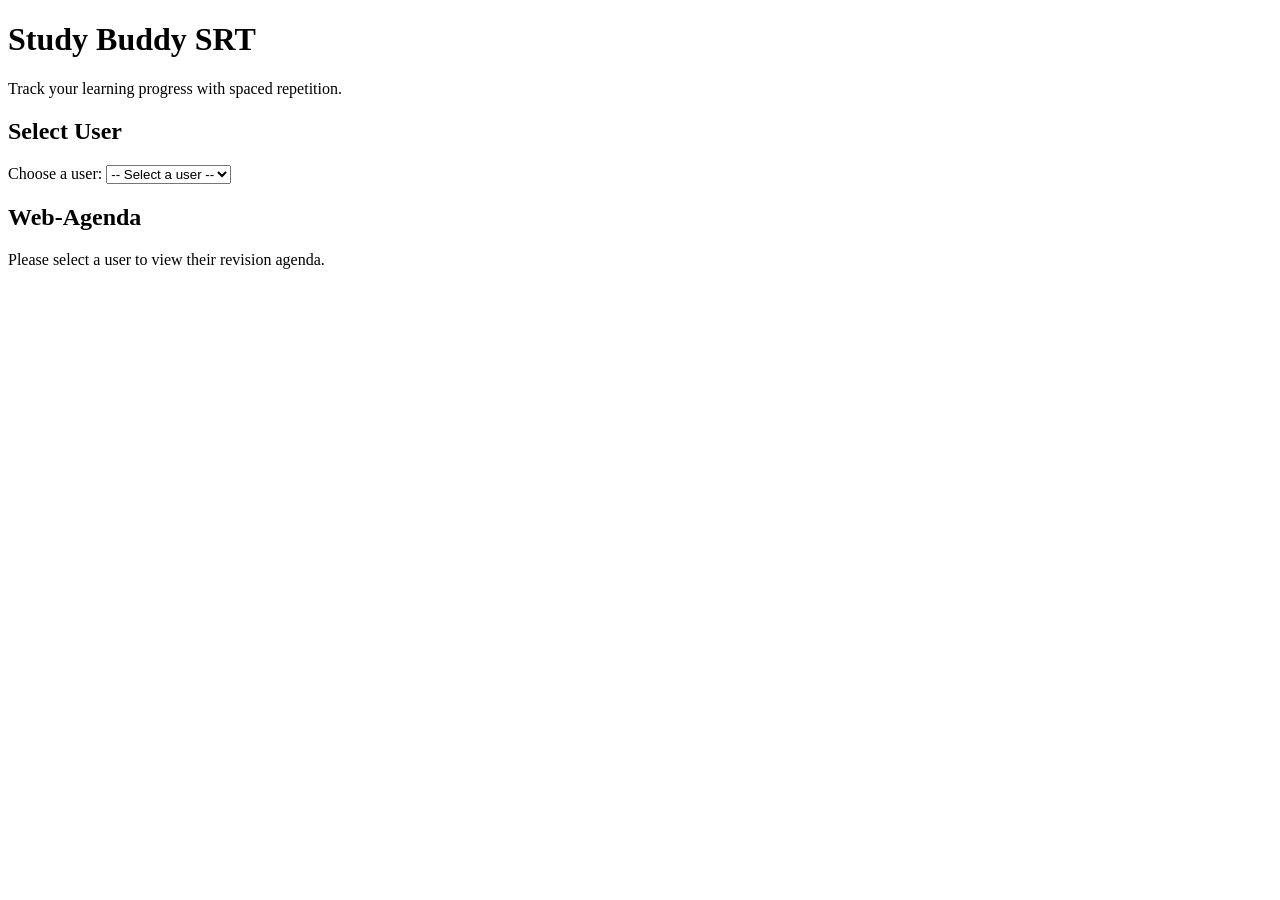
==== index.html @ 8ac7583f "created the section for the first requirement of the agenda. Here, the pop up message shows telling " ====
<!DOCTYPE html>
<html lang="en">
  <head>
    <meta charset="UTF-8"/>
    <meta name="viewport" content="width=device-width, initial-scale=1.0" />
    <title>Spaced Repetition Tracker</title>
  </head>

  <body>
    <header>
      <h1>Study Buddy SRT</h1>
      <p>Track your learning progress with spaced repetition.</p>
    </header>

    <main>

      <section>
      <h2>Select User</h2>
      <label for="user-select">Choose a user:</label>
      <select id="user-select" name="user">
        <option value="">-- Select a user --</option>
        <option value="user1">User uno</option>
        <option value="user2">User Dos</option>
        <option value="user3">User Tres</option>
        <option value="user4">User Cuatro</option>
        <option value="user5">User Cinco</option>
      </select>
    </section>

    <section>
      <h2>Web-Agenda</h2>
      <div id="agenda-container">
        <p>Please select a user to view their revision agenda.</p>
      </div>
    </section>

    </main>
  </body>
</html>
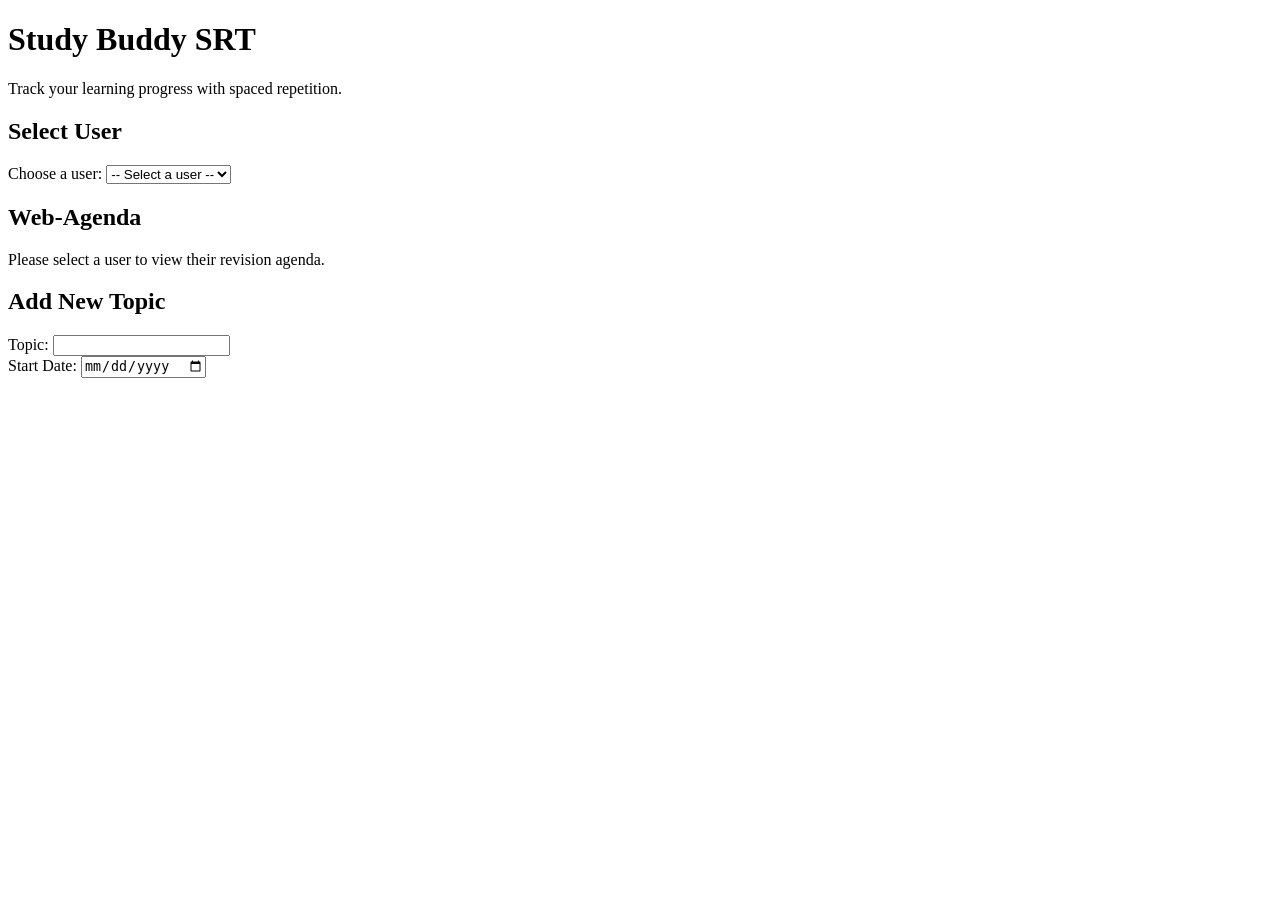
==== commit d7a2c29c: "created the form section and added the details and labels for the form to fit requirements." ====
--- a/index.html
+++ b/index.html
@@ -34,6 +34,32 @@
       </div>
     </section>
 
+    <section>
+      <h2>Add New Topic</h2>
+
+      <form id="newtopic-form">
+        
+        <div>
+          <label for="newtopic-name">Topic:</label>
+          <input 
+            type="text" 
+            id="newtopic-name" 
+            name="topic" 
+            required 
+          />
+        </div>
+
+        <div>
+          <label for="newtopic-date">Start Date:</label>
+          <input 
+            type="date" 
+            id="newtopic-date" 
+            name="date" 
+            required 
+          />
+        </div> 
+    </section>
+
     </main>
   </body>
 </html>
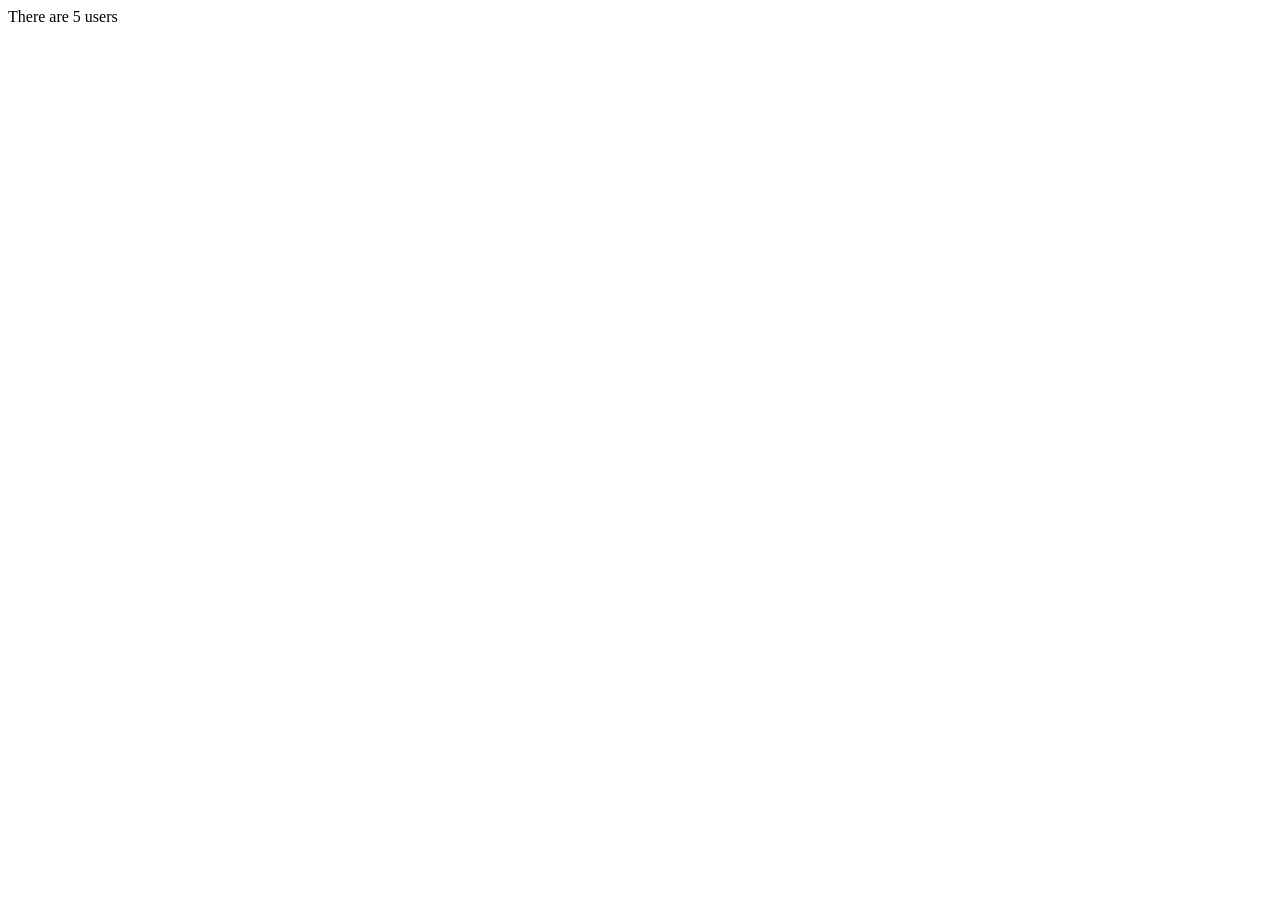
==== commit 08119cc6: "added the footer section and attached the script.mjs tto html." ====
--- a/index.html
+++ b/index.html
@@ -58,8 +58,18 @@
             required 
           />
         </div> 
+        <button type="submit">Add Topic</button>
+
+      </form>
     </section>
 
     </main>
+
+    <footer>
+      <p>&copy; 2026 Study Buddy SRT. All rights reserved.</p>
+    </footer>
+
+      <script type="module" src="./script.mjs"></script>
+
   </body>
 </html>
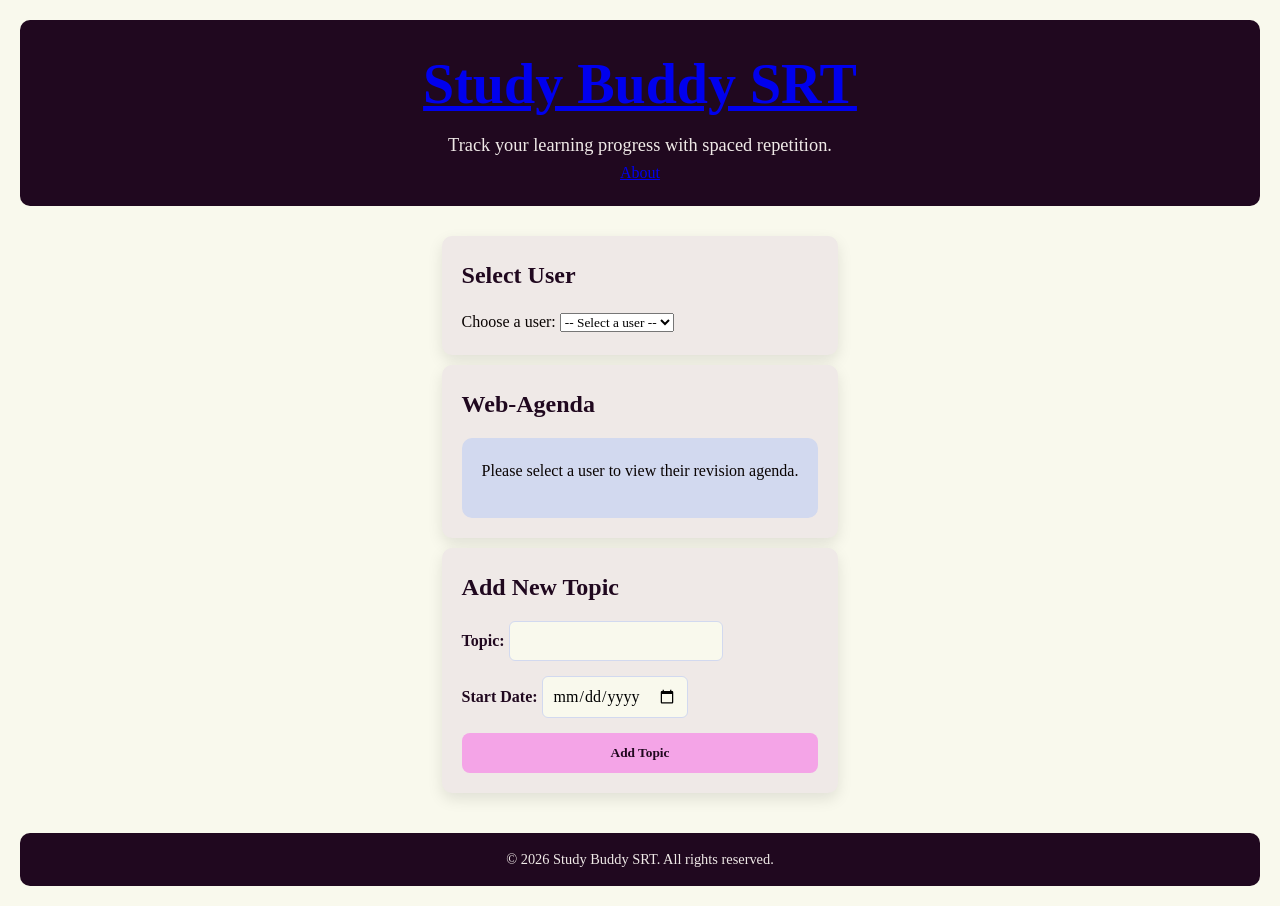
==== commit 17cfcaf9: "linked the index.html to the logo, added the about lik to the main html." ====
--- a/index.html
+++ b/index.html
@@ -1,75 +1,70 @@
-<!DOCTYPE html>
+<!doctype html>
 <html lang="en">
   <head>
-    <meta charset="UTF-8"/>
+    <meta charset="UTF-8" />
     <meta name="viewport" content="width=device-width, initial-scale=1.0" />
+    <link rel="stylesheet" href="./styles.css" />
     <title>Spaced Repetition Tracker</title>
   </head>
 
   <body>
     <header>
-      <h1>Study Buddy SRT</h1>
+      <h1>
+        <a href="index.html" class="logo-link">Study Buddy SRT</a>
+      </h1>
       <p>Track your learning progress with spaced repetition.</p>
+      <nav>
+        <a href="about.html">About</a>
+      </nav>
     </header>
 
     <main>
+      <section>
+        <h2>Select User</h2>
+        <label for="user-select">Choose a user:</label>
+        <select
+          id="user-select"
+          name="user"
+          aria-label="Select user to view agenda"
+        >
+          <option value="">-- Select a user --</option>
+          <option value="user1">User uno</option>
+          <option value="user2">User Dos</option>
+          <option value="user3">User Tres</option>
+          <option value="user4">User Cuatro</option>
+          <option value="user5">User Cinco</option>
+        </select>
+      </section>
 
       <section>
-      <h2>Select User</h2>
-      <label for="user-select">Choose a user:</label>
-      <select id="user-select" name="user">
-        <option value="">-- Select a user --</option>
-        <option value="user1">User uno</option>
-        <option value="user2">User Dos</option>
-        <option value="user3">User Tres</option>
-        <option value="user4">User Cuatro</option>
-        <option value="user5">User Cinco</option>
-      </select>
-    </section>
+        <h2>Web-Agenda</h2>
+        <div id="agenda-container">
+          <p>Please select a user to view their revision agenda.</p>
+        </div>
+      </section>
 
-    <section>
-      <h2>Web-Agenda</h2>
-      <div id="agenda-container">
-        <p>Please select a user to view their revision agenda.</p>
-      </div>
-    </section>
+      <section>
+        <h2>Add New Topic</h2>
 
-    <section>
-      <h2>Add New Topic</h2>
+        <form id="newtopic-form">
+          <div>
+            <label for="newtopic-name">Topic:</label>
+            <input type="text" id="newtopic-name" name="topic" required />
+          </div>
 
-      <form id="newtopic-form">
-        
-        <div>
-          <label for="newtopic-name">Topic:</label>
-          <input 
-            type="text" 
-            id="newtopic-name" 
-            name="topic" 
-            required 
-          />
-        </div>
-
-        <div>
-          <label for="newtopic-date">Start Date:</label>
-          <input 
-            type="date" 
-            id="newtopic-date" 
-            name="date" 
-            required 
-          />
-        </div> 
-        <button type="submit">Add Topic</button>
-
-      </form>
-    </section>
-
+          <div>
+            <label for="newtopic-date">Start Date:</label>
+            <input type="date" id="newtopic-date" name="date" required />
+          </div>
+          <button type="submit" aria-label="Add new topic">Add Topic</button>
+        </form>
+      </section>
     </main>
 
     <footer>
       <p>&copy; 2026 Study Buddy SRT. All rights reserved.</p>
     </footer>
 
-      <script type="module" src="./script.mjs"></script>
-
+    <script type="module" src="./script.mjs"></script>
   </body>
-</html>+</html>
--- a/styles.css
+++ b/styles.css
@@ -0,0 +1,169 @@
+* {
+  margin: 0;
+  padding: 0;
+  box-sizing: border-box;
+  font-family: Cambria, Cochin, Georgia, Times, "Times New Roman", serif;
+}
+body {
+  background-color: #f9f9ed; /* soft light background */
+  color: #090302; /* dark text for readability */
+  line-height: 1.6;
+  min-height: 100vh;
+  display: flex;
+  flex-direction: column;
+  font-size: 16px;
+  padding: 20px;
+}
+header {
+  text-align: center;
+  padding: 20px 0;
+  background-color: #20081f;
+  color: #efe9e7;
+  border-radius: 10px;
+  margin-bottom: 30px;
+}
+header h1 {
+  font-size: 3.5rem;
+  margin-bottom: 1px;
+}
+
+header p {
+  font-size: 1.15rem;
+  font-weight: 400;
+}
+main {
+  flex: 1;
+  max-width: 500px;
+  margin: 0 auto;
+  display: grid;
+  grid-template-columns: 1fr;
+  gap: 10px;
+}
+
+section {
+  background-color: #efe9e7;
+  padding: 20px;
+  border-radius: 10px;
+  box-shadow: 0 6px 15px rgba(0, 0, 0, 0.1);
+}
+
+section h2 {
+  color: #20081f;
+  margin-bottom: 15px;
+  font-size: 1.5rem;
+}
+section {
+  background-color: #efe9e7; /* soft cream */
+  padding: 20px;
+  border-radius: 10px;
+  box-shadow: 0 6px 15px rgba(0, 0, 0, 0.1);
+}
+
+section h2 {
+  color: #20081f;
+  margin-bottom: 15px;
+  font-size: 1.5rem;
+}
+form {
+  display: flex;
+  flex-direction: column;
+  gap: 15px;
+}
+
+form label {
+  font-weight: 600;
+  margin-bottom: 5px;
+  color: #20081f;
+}
+form input[type="text"],
+form input[type="date"],
+form select {
+  padding: 10px;
+  border-radius: 6px;
+  border: 1px solid #d2d9ef;
+  background-color: #f9f9ed;
+  font-size: 1rem;
+  outline: none;
+  transition:
+    border 0.3s,
+    box-shadow 0.3s;
+}
+form input[type="text"],
+form input[type="date"],
+form select {
+  padding: 10px;
+  border-radius: 6px;
+  border: 1px solid #d2d9ef;
+  background-color: #f9f9ed;
+  font-size: 1rem;
+  outline: none;
+  transition:
+    border 0.3s,
+    box-shadow 0.3s;
+}
+
+form input:focus,
+form select:focus {
+  border-color: #f4a4e7;
+  box-shadow: 0 0 5px #f4a4e7;
+}
+
+button {
+  padding: 12px 20px;
+  border: none;
+  border-radius: 8px;
+  background-color: #f4a4e7;
+  color: #20081f;
+  font-weight: 600;
+  cursor: pointer;
+  transition:
+    background-color 0.3s,
+    transform 0.2s;
+}
+button:hover {
+  background-color: #d2d9ef;
+  transform: translateY(-2px);
+}
+
+#agenda-container {
+  background-color: #d2d9ef;
+  padding: 20px;
+  border-radius: 10px;
+  min-height: 80px;
+}
+#agenda-container ul {
+  list-style: disc;
+  padding-left: 20px;
+}
+
+#agenda-container li {
+  margin-bottom: 8px;
+  font-weight: 500;
+}
+
+footer {
+  text-align: center;
+  margin-top: 40px;
+  padding: 15px 0;
+  background-color: #20081f;
+  color: #efe9e7;
+  border-radius: 10px;
+  font-size: 0.9rem;
+  list-style: disc;
+  padding-left: 20px;
+}
+
+#agenda-container li {
+  margin-bottom: 8px;
+  font-weight: 500;
+}
+
+footer {
+  text-align: center;
+  margin-top: 40px;
+  padding: 15px 0;
+  background-color: #20081f;
+  color: #efe9e7;
+  border-radius: 10px;
+  font-size: 0.9rem;
+}
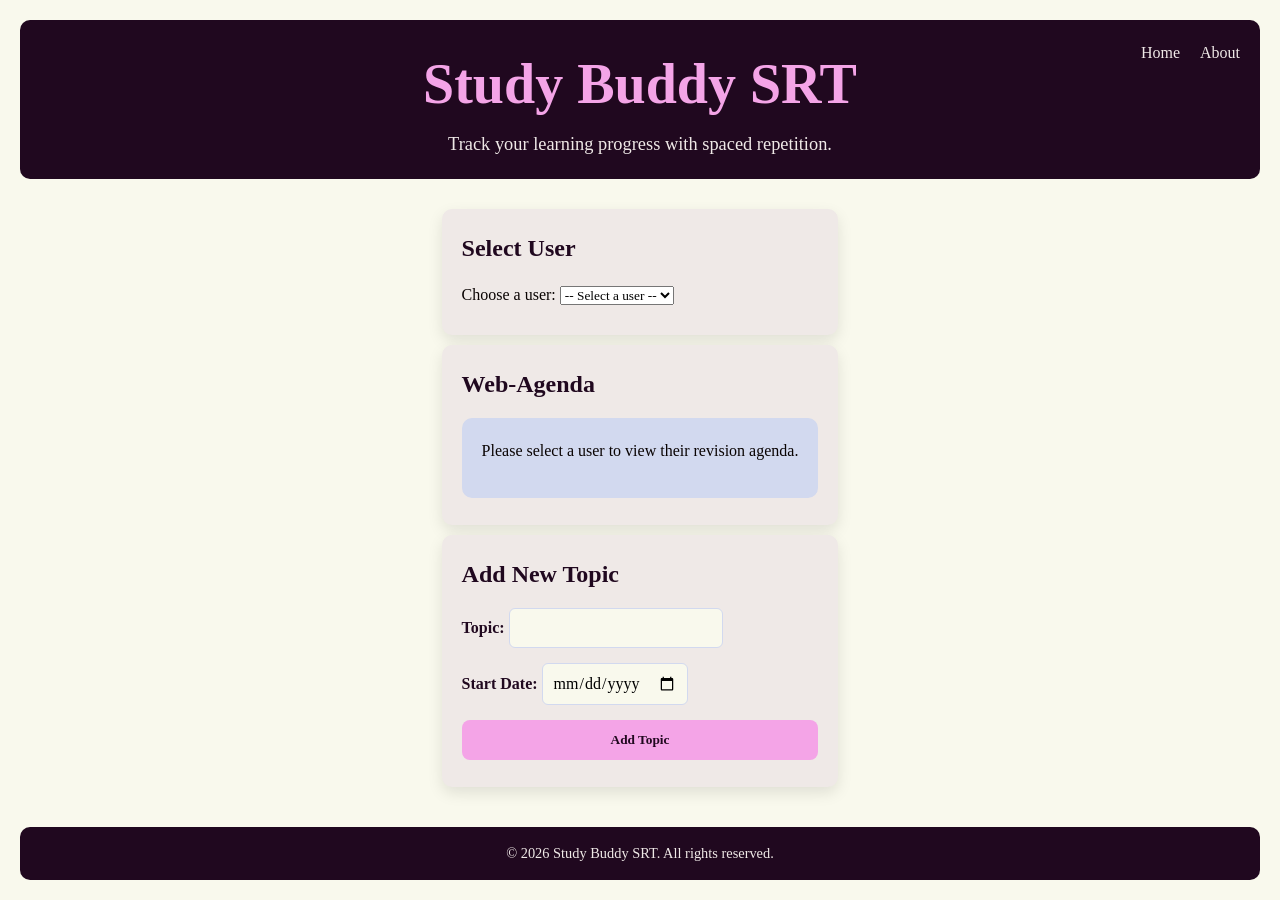
==== commit 950c333f: "rearranged texts for better visuals" ====
--- a/index.html
+++ b/index.html
@@ -13,7 +13,9 @@
         <a href="index.html" class="logo-link">Study Buddy SRT</a>
       </h1>
       <p>Track your learning progress with spaced repetition.</p>
+
       <nav>
+        <a href="index.html">Home</a>
         <a href="about.html">About</a>
       </nav>
     </header>
--- a/styles.css
+++ b/styles.css
@@ -5,8 +5,8 @@
   font-family: Cambria, Cochin, Georgia, Times, "Times New Roman", serif;
 }
 body {
-  background-color: #f9f9ed; /* soft light background */
-  color: #090302; /* dark text for readability */
+  background-color: #f9f9ed;
+  color: #090302;
   line-height: 1.6;
   min-height: 100vh;
   display: flex;
@@ -21,15 +21,47 @@
   color: #efe9e7;
   border-radius: 10px;
   margin-bottom: 30px;
-}
+  position: relative;
+}
+
+header nav {
+  position: absolute;
+  right: 20px;
+  top: 20px;
+}
+
 header h1 {
   font-size: 3.5rem;
   margin-bottom: 1px;
+  margin: 0;
+  font-weight: bold;
 }
 
 header p {
   font-size: 1.15rem;
   font-weight: 400;
+}
+header h1 .logo-link {
+  text-decoration: none;
+  color: #f4a4e7;
+  transition: color 0.3s ease;
+}
+
+header h1 .logo-link:hover {
+  color: #d2d9ef;
+  text-shadow: 1px 1px 2px #090302;
+}
+
+header nav a {
+  margin-left: 1rem;
+  text-decoration: none;
+  color: #efe9e7;
+  font-weight: 500;
+  transition: color 0.3s ease;
+}
+
+header nav a:hover {
+  color: #f4a4e7;
 }
 main {
   flex: 1;
@@ -40,6 +72,10 @@
   gap: 10px;
 }
 
+main section p {
+  text-align: justify;
+}
+
 section {
   background-color: #efe9e7;
   padding: 20px;
@@ -53,7 +89,7 @@
   font-size: 1.5rem;
 }
 section {
-  background-color: #efe9e7; /* soft cream */
+  background-color: #efe9e7; 
   padding: 20px;
   border-radius: 10px;
   box-shadow: 0 6px 15px rgba(0, 0, 0, 0.1);
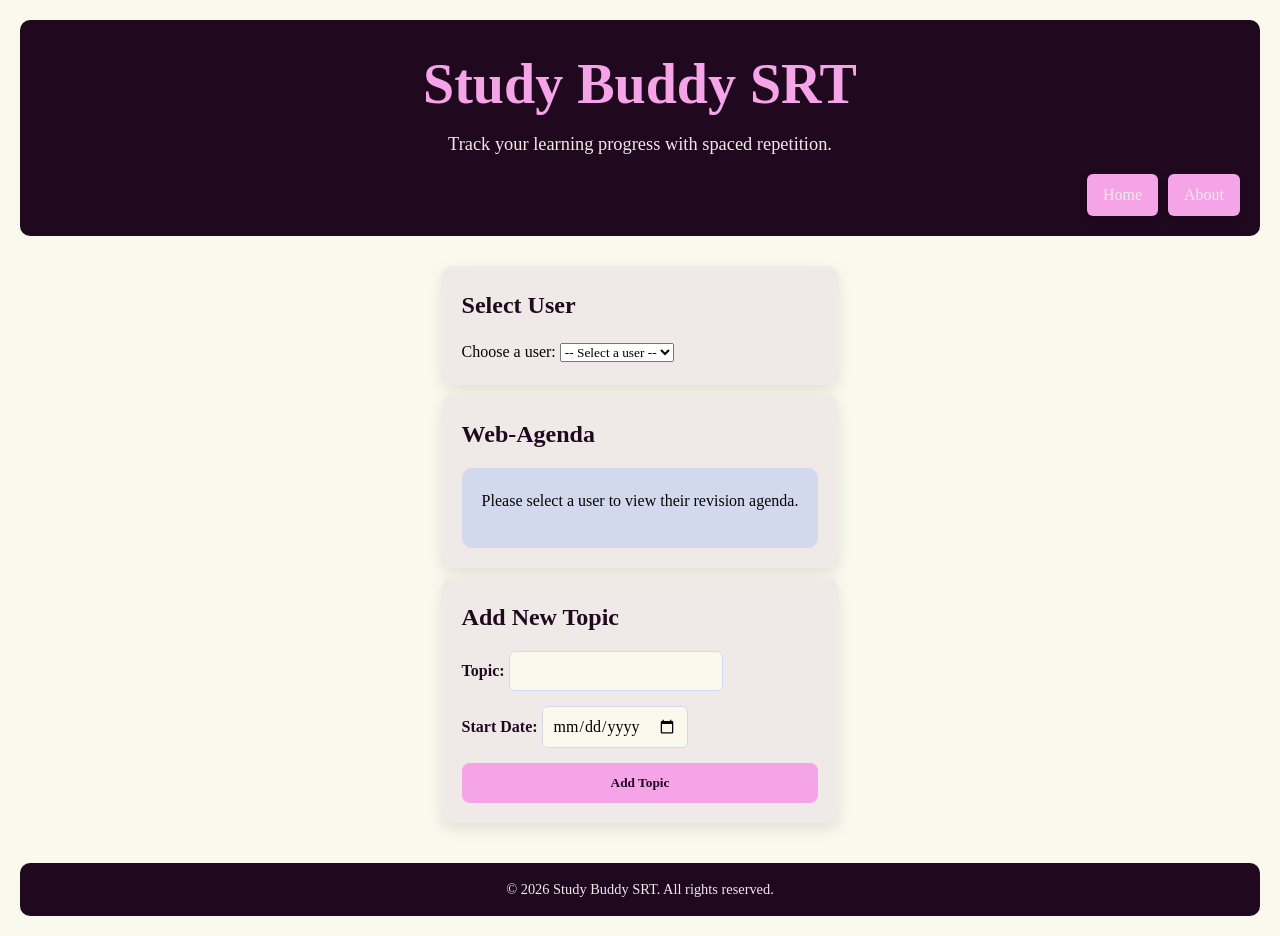
==== commit 2587bfc2: "corrected spelling issues" ====
--- a/index.html
+++ b/index.html
@@ -30,11 +30,11 @@
           aria-label="Select user to view agenda"
         >
           <option value="">-- Select a user --</option>
-          <option value="user1">User uno</option>
-          <option value="user2">User Dos</option>
-          <option value="user3">User Tres</option>
-          <option value="user4">User Cuatro</option>
-          <option value="user5">User Cinco</option>
+          <option value="user1">user1</option>
+          <option value="user2">user2</option>
+          <option value="user3">user3</option>
+          <option value="user4">user4</option>
+          <option value="user5">user5</option>
         </select>
       </section>
 
@@ -48,7 +48,7 @@
       <section>
         <h2>Add New Topic</h2>
 
-        <form id="newtopic-form">
+        <form id="newTopic-form">
           <div>
             <label for="newtopic-name">Topic:</label>
             <input type="text" id="newtopic-name" name="topic" required />
--- a/styles.css
+++ b/styles.css
@@ -14,20 +14,24 @@
   font-size: 16px;
   padding: 20px;
 }
+
 header {
+  background-color: #20081f;
+  color: #efe9e7;
+  border-radius: 10px;
+  margin-bottom: 30px;
+  padding: 20px;
+  display: flex;
+  flex-direction: column;
+  align-items: center;
   text-align: center;
-  padding: 20px 0;
-  background-color: #20081f;
-  color: #efe9e7;
-  border-radius: 10px;
-  margin-bottom: 30px;
-  position: relative;
 }
 
 header nav {
-  position: absolute;
-  right: 20px;
-  top: 20px;
+  width: 100%;
+  display: flex;
+  justify-content: flex-end;
+  margin-top: 15px;
 }
 
 header h1 {
@@ -53,15 +57,23 @@
 }
 
 header nav a {
-  margin-left: 1rem;
+  color: #efe9e7;
+  font-weight: 500;
+  transition:
+    background-color 0.3s,
+    transform 0.2s;
+  background-color: #f4a4e7;
+  padding: 8px 16px;
+  border-radius: 6px;
   text-decoration: none;
-  color: #efe9e7;
-  font-weight: 500;
-  transition: color 0.3s ease;
+  margin-left: 10px;
+  box-shadow: 0 4px 10px rgba(0, 0, 0, 0.15);
 }
 
 header nav a:hover {
   color: #f4a4e7;
+  background-color: #d2d9ef;
+  transform: translateY(-2px);
 }
 main {
   flex: 1;
@@ -72,6 +84,10 @@
   gap: 10px;
 }
 
+main section h2 {
+  justify-self: center;
+}
+
 main section p {
   text-align: justify;
 }
@@ -87,12 +103,6 @@
   color: #20081f;
   margin-bottom: 15px;
   font-size: 1.5rem;
-}
-section {
-  background-color: #efe9e7; 
-  padding: 20px;
-  border-radius: 10px;
-  box-shadow: 0 6px 15px rgba(0, 0, 0, 0.1);
 }
 
 section h2 {
@@ -203,3 +213,9 @@
   border-radius: 10px;
   font-size: 0.9rem;
 }
+
+@media (max-width: 600px) {
+  header nav {
+    justify-content: center;
+  }
+}
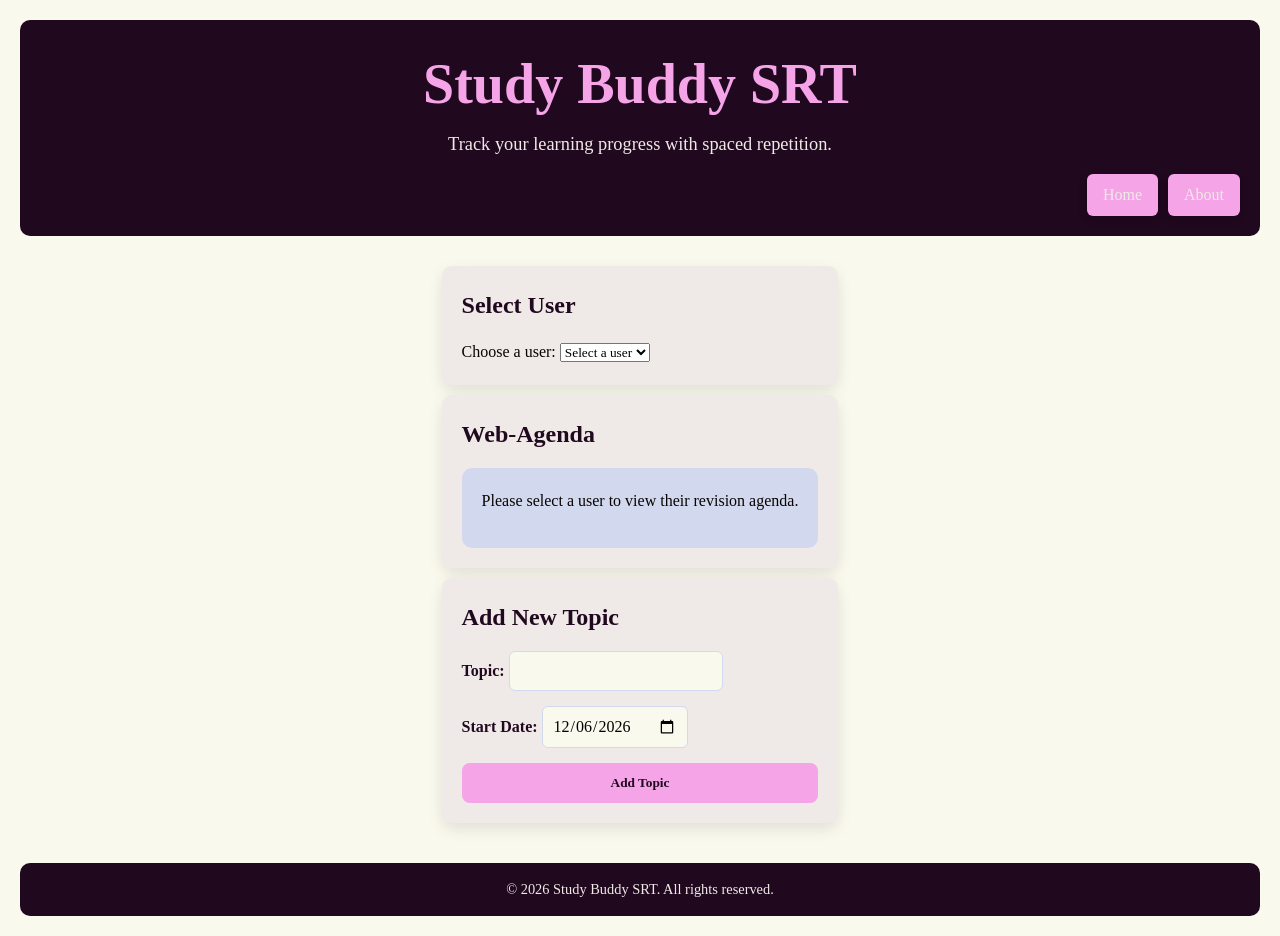
==== commit f6783be7: "corrected spelling errors" ====
--- a/index.html
+++ b/index.html
@@ -50,13 +50,13 @@
 
         <form id="newTopic-form">
           <div>
-            <label for="newtopic-name">Topic:</label>
-            <input type="text" id="newtopic-name" name="topic" required />
+            <label for="newTopic-name">Topic:</label>
+            <input type="text" id="newTopic-name" name="topic" required />
           </div>
 
           <div>
-            <label for="newtopic-date">Start Date:</label>
-            <input type="date" id="newtopic-date" name="date" required />
+            <label for="newTopic-date">Start Date:</label>
+            <input type="date" id="newTopic-date" name="date" required />
           </div>
           <button type="submit" aria-label="Add new topic">Add Topic</button>
         </form>
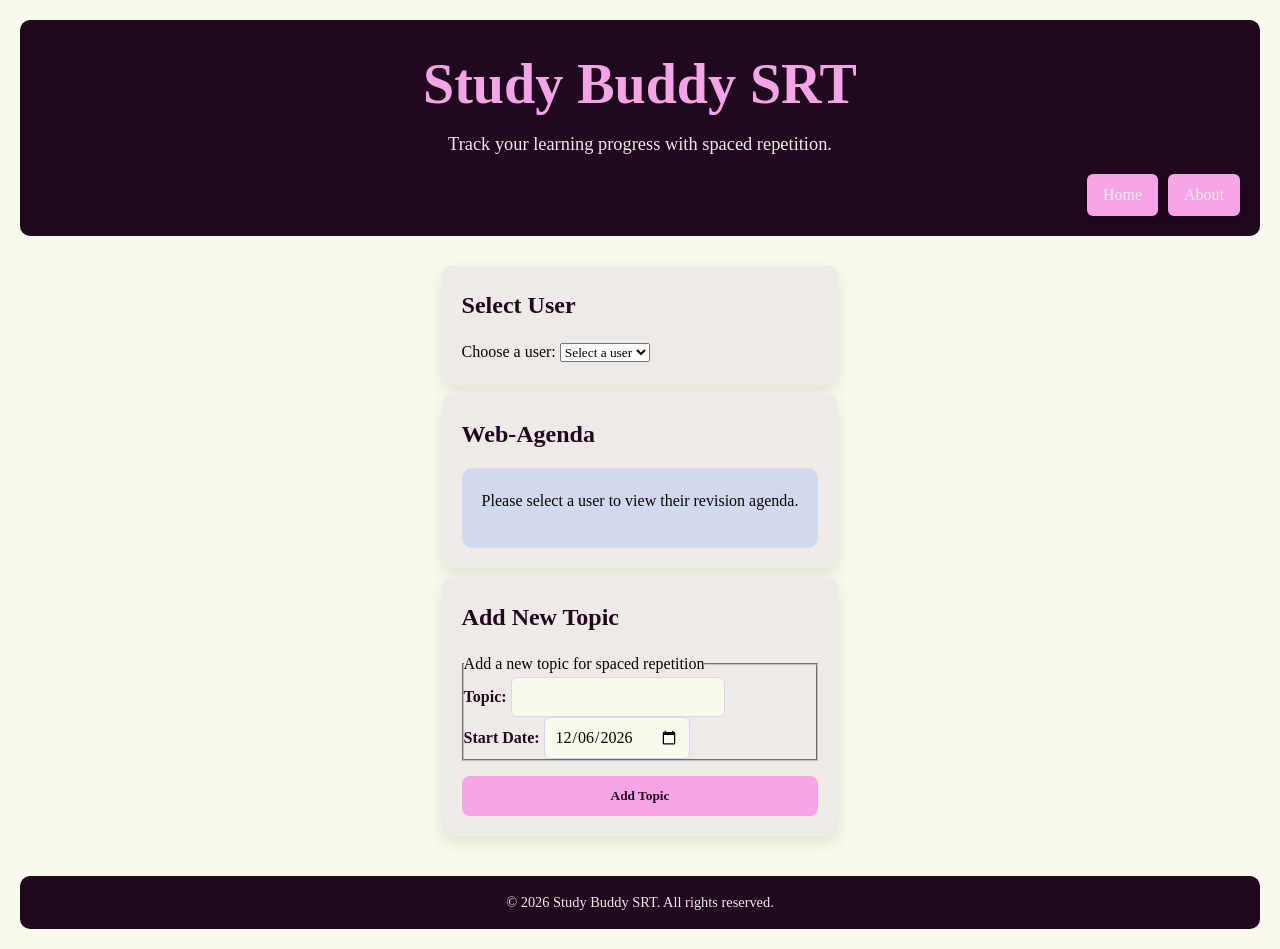
==== commit c774261f: "added more proper arrangements for accessibility." ====
--- a/index.html
+++ b/index.html
@@ -20,7 +20,7 @@
       </nav>
     </header>
 
-    <main>
+    <main id="main-content">
       <section>
         <h2>Select User</h2>
         <label for="user-select">Choose a user:</label>
@@ -28,19 +28,12 @@
           id="user-select"
           name="user"
           aria-label="Select user to view agenda"
-        >
-          <option value="">-- Select a user --</option>
-          <option value="user1">user1</option>
-          <option value="user2">user2</option>
-          <option value="user3">user3</option>
-          <option value="user4">user4</option>
-          <option value="user5">user5</option>
-        </select>
+        ></select>
       </section>
 
       <section>
         <h2>Web-Agenda</h2>
-        <div id="agenda-container">
+        <div id="agenda-container" aria-live="polite">
           <p>Please select a user to view their revision agenda.</p>
         </div>
       </section>
@@ -49,15 +42,19 @@
         <h2>Add New Topic</h2>
 
         <form id="newTopic-form">
-          <div>
-            <label for="newTopic-name">Topic:</label>
-            <input type="text" id="newTopic-name" name="topic" required />
-          </div>
+          <fieldset>
+            <legend>Add a new topic for spaced repetition</legend>
 
-          <div>
-            <label for="newTopic-date">Start Date:</label>
-            <input type="date" id="newTopic-date" name="date" required />
-          </div>
+            <div>
+              <label for="newTopic-name">Topic:</label>
+              <input type="text" id="newTopic-name" name="topic" required />
+            </div>
+
+            <div>
+              <label for="newTopic-date">Start Date:</label>
+              <input type="date" id="newTopic-date" name="date" required />
+            </div>
+          </fieldset>
           <button type="submit" aria-label="Add new topic">Add Topic</button>
         </form>
       </section>
